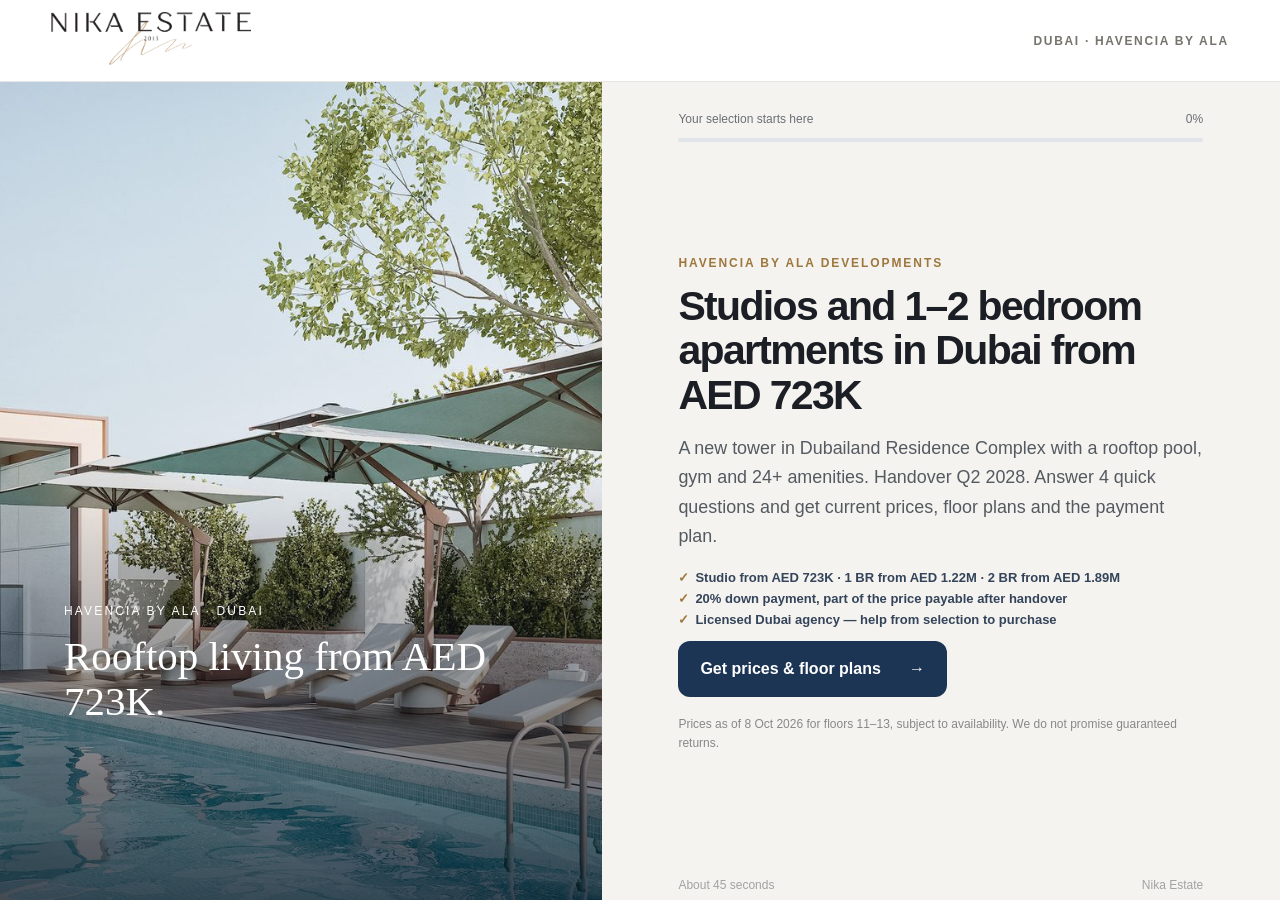
==== havencia-quiz/index.html @ d171e8f0 "havencia-quiz: Havencia by ALA quiz" ====
<!doctype html>
<html lang="en">
<head>
  <meta charset="utf-8">
  <meta name="viewport" content="width=device-width,initial-scale=1">
  <title>Havencia by ALA, Dubai — prices &amp; floor plans | Nika Estate</title>
  <meta name="description" content="Havencia by ALA Developments, Dubailand Residence Complex: studios from AED 723K, 1 BR from AED 1.22M, handover Q2 2028, post-handover payment plan. Answer 4 quick questions and get prices and floor plans.">
  <link rel="icon" href="../assets/logo-nika-estate.png">
  <link rel="preload" as="image" href="../assets/images/havencia-pool.jpg" fetchpriority="high">
  <link rel="stylesheet" href="../saudi-quiz/style.css?v=20261008-havencia">
  <link rel="stylesheet" href="../assets/styles/country-quiz.css?v=20261008-havencia">
  <link rel="stylesheet" href="../assets/styles/legal-consent.css?v=20261008-havencia">
  <link rel="stylesheet" href="../assets/styles/quiz-offers.css?v=20261008-havencia">
  <link rel="preconnect" href="https://connect.facebook.net" crossorigin>
  <script>!function(f,b,e,v,n,t,s){if(f.fbq)return;n=f.fbq=function(){n.callMethod?n.callMethod.apply(n,arguments):n.queue.push(arguments)};if(!f._fbq)f._fbq=n;n.push=n;n.loaded=!0;n.version='2.0';n.queue=[];t=b.createElement(e);t.async=!0;t.src=v;s=b.getElementsByTagName(e)[0];s.parentNode.insertBefore(t,s)}(window,document,'script','https://connect.facebook.net/en_US/fbevents.js');fbq('set','autoConfig',false,'1419064806862003');fbq('init','1419064806862003');fbq('track','PageView');</script>
  <noscript><img height="1" width="1" style="display:none" src="https://www.facebook.com/tr?id=1419064806862003&amp;ev=PageView&amp;noscript=1" alt=""></noscript>
</head>
<body>
  <a class="skip" href="#main">Skip to content</a>
  <header class="header"><a href="https://nikaestate.ae/" aria-label="Nika Estate"><img src="../assets/logo-nika-estate.png" alt="Nika Estate" width="500" height="133"></a><span>DUBAI · HAVENCIA BY ALA</span></header>
  <main id="main" class="layout">
    <aside class="visual" aria-label="Havencia by ALA"><img src="../assets/images/havencia-pool.jpg" alt="Rooftop pool at Havencia by ALA Developments, Dubai" width="1173" height="989" fetchpriority="high"><div class="visual-caption"><span>HAVENCIA BY ALA · DUBAI</span><strong>Rooftop living from AED 723K.</strong></div></aside>
    <section class="panel" aria-live="polite">
      <div class="progress"><span id="progress-label">Your selection starts here</span><span id="progress-number">0%</span><div class="progress-track"><i id="progress-bar"></i></div></div>
      <div class="step" data-step="intro"><p class="eyebrow">HAVENCIA BY ALA DEVELOPMENTS</p><h1>Studios and 1–2 bedroom apartments in Dubai from AED 723K</h1><p class="lead">A new tower in Dubailand Residence Complex with a rooftop pool, gym and 24+ amenities. Handover Q2 2028. Answer 4 quick questions and get current prices, floor plans and the payment plan.</p><ul class="offer-points"><li>Studio from AED 723K · 1 BR from AED 1.22M · 2 BR from AED 1.89M</li><li>20% down payment, part of the price payable after handover</li><li>Licensed Dubai agency — help from selection to purchase</li></ul><button class="primary" type="button" data-start>Get prices &amp; floor plans <span aria-hidden="true">→</span></button><p class="fine">Prices as of 8 Oct 2026 for floors 11–13, subject to availability. We do not promise guaranteed returns.</p></div>
      <form id="havencia-quiz-form" data-low-budget-value="Under AED 700K" class="quiz-form" data-property-quiz data-quiz-form data-bot-protection="true" data-language="en" data-include-quiz-answers="true" data-form-name="Havencia quiz" data-offer-name="Havencia prices and floor plans" aria-label="Havencia quiz">
        <div class="bot-trap" aria-hidden="true"><label>Website<input type="text" name="website" tabindex="-1" autocomplete="off"></label></div>
        <fieldset class="step" data-step="purpose" hidden><legend>What is your main goal?</legend><p class="hint">Choose one option.</p><div class="choices"><label><input type="radio" name="purchase_goal" value="Home for my family" required><span>A home for my family</span></label><label><input type="radio" name="purchase_goal" value="Rental income"><span>Rental income</span></label><label><input type="radio" name="purchase_goal" value="Capital growth"><span>Capital growth</span></label><label><input type="radio" name="purchase_goal" value="Golden Visa / residency"><span>Golden Visa / residency</span></label></div><div class="actions"><button class="back" type="button" data-back="intro">Back</button><button class="primary" type="button" data-next="purchase" disabled>Next <span aria-hidden="true">→</span></button></div></fieldset>
        <fieldset class="step" data-step="purchase" hidden><legend>Which apartment are you interested in?</legend><p class="hint">You can change it later with your advisor.</p><div class="choices"><label><input type="radio" name="unit_type" value="Studio" required><span>Studio</span></label><label><input type="radio" name="unit_type" value="1 bedroom"><span>1 bedroom</span></label><label><input type="radio" name="unit_type" value="2 bedrooms"><span>2 bedrooms</span></label><label><input type="radio" name="unit_type" value="Not sure yet"><span>Not sure yet</span></label></div><div class="actions"><button class="back" type="button" data-back="purpose">Back</button><button class="primary" type="button" data-next="budget" disabled>Next <span aria-hidden="true">→</span></button></div></fieldset>
        <fieldset class="step" data-step="budget" hidden><legend>What is your budget?</legend><p class="hint">This helps us show only options that fit.</p><div class="choices"><label><input type="radio" name="investment_budget" value="Under AED 700K" required><span>Under AED 700K</span></label><label><input type="radio" name="investment_budget" value="AED 700K–1M"><span>AED 700K – 1M</span></label><label><input type="radio" name="investment_budget" value="AED 1–1.5M"><span>AED 1M – 1.5M</span></label><label><input type="radio" name="investment_budget" value="AED 1.5M+"><span>AED 1.5M+</span></label></div><div class="actions"><button class="back" type="button" data-back="purchase">Back</button><button class="primary" type="button" data-next="timing" disabled>Next <span aria-hidden="true">→</span></button></div></fieldset>
        <fieldset class="step" data-step="timing" hidden><legend>When are you planning to buy?</legend><p class="hint">An approximate answer is fine.</p><div class="choices"><label><input type="radio" name="purchase_timing" value="Within 3 months" required><span>Within 3 months</span></label><label><input type="radio" name="purchase_timing" value="In 3–6 months"><span>In 3–6 months</span></label><label><input type="radio" name="purchase_timing" value="Later / just exploring"><span>Later / just exploring</span></label></div><div class="actions"><button class="back" type="button" data-back="budget">Back</button><button class="primary" type="button" data-next="human" disabled>Last step <span aria-hidden="true">→</span></button></div></fieldset>
        <fieldset class="step human-step" data-step="human" hidden><legend>One quick check</legend><p class="hint">Solve this sum to help us stop automated requests.</p><label class="human-answer">Answer: <strong data-human-question>…</strong><input type="text" name="human_check" inputmode="numeric" pattern="[0-9]{1,2}" maxlength="2" autocomplete="off" required aria-label="Answer to the sum"></label><div class="actions"><button class="back" type="button" data-back="timing">Back</button><button class="primary" type="button" data-next="contact">Continue <span aria-hidden="true">→</span></button></div></fieldset>
        <div class="step contact" data-step="contact" hidden><p class="eyebrow">LAST STEP</p><h2>Where should we send prices &amp; floor plans?</h2><p class="lead">Leave your phone number and choose WhatsApp or Telegram.</p><label class="field">Your name<input type="text" name="name" autocomplete="name" maxlength="80" required placeholder="Your name"></label><label class="field">Phone number <span>(required)</span><input type="tel" name="phone" autocomplete="tel" inputmode="tel" minlength="7" maxlength="30" required placeholder="+44 7700 000000"></label><label class="field">Email <span>(optional)</span><input type="email" name="email" autocomplete="email" inputmode="email" maxlength="120" placeholder="name@example.com"></label><fieldset class="channel"><legend>Send via</legend><div class="choices"><label><input type="radio" name="messenger" value="WhatsApp" required><span>WhatsApp</span></label><label><input type="radio" name="messenger" value="Telegram"><span>Telegram</span></label></div></fieldset><label class="field telegram-handle" data-telegram-handle hidden>Telegram username <span>(optional)</span><input type="text" name="telegram" autocomplete="off" placeholder="@username"></label><label class="consent legal-consent"><input type="checkbox" name="privacy_consent" value="yes" required><span>I agree to the use of my details for this request. <a href="https://nika-estate.github.io/nika-estate/en/privacy/" target="_blank" rel="noopener noreferrer">Privacy Notice</a> and <a href="https://nika-estate.github.io/nika-estate/en/consent/" target="_blank" rel="noopener noreferrer">Data Processing Consent</a>.</span></label><div class="actions"><button class="back" type="button" data-back="human">Back</button><button class="primary" type="submit">Get prices &amp; floor plans <span aria-hidden="true">→</span></button></div><p class="status" data-form-status role="status" aria-live="polite"></p><p class="fine">We will only use your number to respond to this request.</p></div>
      </form>
      <div class="step success" data-step="success" hidden><span class="success-icon" aria-hidden="true">✓</span><p class="eyebrow">REQUEST RECEIVED</p><h2>Thank you!</h2><p class="lead">A Nika Estate advisor will send you current Havencia prices, floor plans and the payment plan via your chosen messenger within working hours.</p></div>
      <div class="bottom"><span id="step-count">About 45 seconds</span><span>Nika Estate</span></div>
    </section>
  </main>
  <script src="../assets/scripts/property-quiz.js?v=20261007-timing"></script>
  <script src="../assets/scripts/analytics.js?v=20261008-match"></script>
  <script src="../assets/scripts/lead-capture.js?v=20261008-match" data-endpoint="https://wh.nikasecure.ru/proxy" data-formname="havencia_quiz" data-landing-name="Havencia quiz" data-offer-name="Havencia prices and floor plans"></script>
</body>
</html>
---- saudi-quiz/style.css ----
@font-face{font-family:Inter;src:url('../assets/fonts/inter-regular.ttf')}@font-face{font-family:Inter;src:url('../assets/fonts/inter-semibold.ttf');font-weight:600}*{box-sizing:border-box}html{scroll-behavior:smooth}body{margin:0;background:#f5f3ef;color:#1b1e24;font-family:Inter,Arial,sans-serif;font-size:16px}.skip{position:absolute;left:-999px}.skip:focus{left:12px;top:12px;z-index:9;background:white;padding:10px}.header{height:82px;display:flex;justify-content:space-between;align-items:center;padding:12px clamp(20px,4vw,64px);background:#fff;border-bottom:1px solid #e8e6e2}.header img{width:200px;height:54px;object-fit:contain;object-position:left}.header span{font-size:12px;letter-spacing:.14em;color:#77736d;font-weight:600}.layout{display:grid;grid-template-columns:minmax(0,47%) minmax(0,53%);min-height:calc(100svh - 82px)}.visual{position:relative;margin:0;min-height:600px;overflow:hidden;background:#d5c5ac}.visual img{position:absolute;inset:0;width:100%;height:100%;object-fit:cover;display:block}.visual:after{content:"";position:absolute;inset:48% 0 0;background:linear-gradient(transparent,rgba(8,18,33,.72))}.visual-caption{position:absolute;z-index:1;left:clamp(24px,5vw,76px);right:32px;top:clamp(360px,58svh,600px);bottom:auto;color:#fff;display:grid;gap:16px;max-width:470px}.visual-caption span{letter-spacing:.18em;font-size:12px}.visual-caption strong{font-family:Georgia,serif;font-size:clamp(28px,3.2vw,48px);font-weight:400;line-height:1.1}.panel{position:relative;padding:clamp(28px,5vw,68px) clamp(24px,6vw,92px) 34px;display:flex;flex-direction:column;justify-content:center;max-width:960px;width:100%;margin:0 auto}.progress{position:absolute;left:clamp(24px,6vw,92px);right:clamp(24px,6vw,92px);top:30px;display:grid;grid-template-columns:1fr auto;gap:12px;font-size:12px;color:#6a6f77}.progress-track{grid-column:1/-1;height:4px;background:#e1e4e9;border-radius:5px;overflow:hidden}.progress-track i{display:block;height:100%;width:0;background:#b28b51;transition:width .3s}.step{width:100%;max-width:650px;margin:auto}.step[hidden],.field[hidden]{display:none!important}.eyebrow{letter-spacing:.16em;font-size:12px;font-weight:600;color:#9d773d;margin:0 0 14px}h1,h2,legend{font-weight:600;letter-spacing:-.04em;line-height:1.13;margin:0}h1{font-size:clamp(36px,4.1vw,62px)}h2{font-size:clamp(32px,3.4vw,49px)}.lead{font-size:clamp(16px,1.4vw,19px);line-height:1.65;color:#545a61;max-width:600px;margin:16px 0 18px}.guide-card{display:flex;gap:18px;align-items:center;background:white;border:1px solid #e9e3d8;border-radius:18px;padding:18px 20px;margin:18px 0}.guide-icon{display:grid;place-items:center;width:50px;height:56px;flex:none;background:linear-gradient(145deg,#cba466,#8a6536);color:white;border-radius:8px;font-size:28px}.guide-card strong,.guide-card small{display:block}.guide-card small{color:#777;margin-top:5px;line-height:1.4}.primary{border:0;border-radius:12px;background:#1d3555;color:white;padding:17px 22px;min-height:56px;display:inline-flex;align-items:center;justify-content:center;gap:28px;font:600 16px Inter,Arial,sans-serif;text-decoration:none;cursor:pointer;transition:background .2s,transform .2s}.primary:hover{background:#2c507f;transform:translateY(-1px)}.primary:disabled{background:#abb7c7;cursor:not-allowed;transform:none}.fine{font-size:12px;line-height:1.55;color:#888;margin:18px 0 0}.quiz-form{width:100%}.quiz-form fieldset{padding:0;border:0}legend{font-size:clamp(30px,3.1vw,46px);max-width:650px;padding:0}.hint{color:#777;margin:17px 0 26px}.choices{display:grid;grid-template-columns:1fr 1fr;gap:14px}.choices label{position:relative;display:flex;align-items:center;gap:12px;min-height:84px;padding:16px 17px;border:1px solid #dddfe3;background:white;border-radius:12px;cursor:pointer;line-height:1.35}.choices label:has(input:checked){border-color:#aa8146;background:#f9f5ed;box-shadow:0 0 0 2px #e8d6b8}.choices input{accent-color:#a37a42;flex:none;width:20px;height:20px;margin:0}.actions{display:flex;justify-content:space-between;gap:14px;margin-top:36px}.back{border:1px solid #d7d9dd;border-radius:12px;background:transparent;color:#515863;padding:14px 22px;cursor:pointer;font:600 15px Inter,Arial,sans-serif}.field{display:block;font-size:14px;font-weight:600;margin:18px 0}.field span{font-weight:400;color:#777}.field input{width:100%;display:block;margin-top:9px;height:56px;padding:0 16px;border:1px solid #d7d9dd;border-radius:11px;background:white;font:16px Inter,Arial,sans-serif}.field input:focus{outline:2px solid #ad8752;outline-offset:1px}.contact .lead{margin-bottom:18px}.channel legend{font-size:14px;letter-spacing:0;font-weight:600;margin:22px 0 12px}.channel .choices label{min-height:58px}.consent{display:flex;align-items:flex-start;gap:10px;font-size:13px;color:#666;line-height:1.5;margin:22px 0}.consent input{width:18px;height:18px;accent-color:#a37a42;flex:none}.status{min-height:20px;font-size:14px;color:#784e21}.success-icon{display:grid;place-items:center;background:#e7f1e9;color:#256b3b;width:62px;height:62px;border-radius:50%;font-size:32px;margin-bottom:22px}.bottom{position:absolute;bottom:8px;left:clamp(24px,6vw,92px);right:clamp(24px,6vw,92px);display:flex;justify-content:space-between;color:#a1a2a4;font-size:12px}@media(max-width:800px){.header{height:60px}.header img{width:150px;height:42px}.header span{font-size:9px;text-align:right;max-width:120px}.layout{display:flex;flex-direction:column}.visual{height:136px;min-height:136px}.visual img{object-position:center 32%}.visual-caption{top:auto;bottom:11px;left:22px;gap:3px}.visual-caption span{font-size:9px}.visual-caption strong{font-size:20px}.panel{min-height:calc(100svh - 196px);padding:64px 22px 38px;display:block}.progress{left:22px;right:22px;top:17px}.step{margin:0 auto}.choices{grid-template-columns:1fr}.choices label{min-height:62px}.actions{margin-top:24px}h1{font-size:36px}.lead{font-size:16px;line-height:1.5;margin:15px 0 20px}.guide-card{margin:16px 0}.bottom{left:22px;right:22px;bottom:12px}.primary{width:100%;gap:12px}.contact .actions .primary{width:auto;flex:1}.contact .actions .back{padding:12px 15px}}@media(max-width:360px){h1{font-size:32px}.header span{display:none}.panel{padding-left:17px;padding-right:17px}.progress,.bottom{left:17px;right:17px}.visual{height:120px;min-height:120px}.panel{min-height:calc(100svh - 180px)}}
@media(max-width:800px) and (max-height:740px){.header{height:52px}.header img{width:130px;height:36px}.visual{height:96px;min-height:96px}.visual-caption{bottom:8px}.visual-caption strong{font-size:17px}.panel{min-height:calc(100svh - 148px);padding:54px 18px 22px}.progress{left:18px;right:18px;top:10px}.eyebrow{margin-bottom:10px}h1{font-size:30px}.lead{font-size:14px;line-height:1.4;margin:10px 0 14px}.step[data-step="intro"] .guide-card{margin:10px 0;padding:10px 12px;border-radius:12px}.step[data-step="intro"] .guide-icon{width:36px;height:40px;font-size:21px}.primary{min-height:50px;font-size:14px;padding:12px 18px}.fine{font-size:11px;margin-top:10px}.bottom{left:18px;right:18px;bottom:9px;font-size:10px}}

@media(max-width:800px){body[data-quiz-step="contact"] .visual{display:none}body[data-quiz-step="contact"] .panel{min-height:calc(100svh - 60px);padding:54px 18px 18px}body[data-quiz-step="contact"] .progress{left:18px;right:18px;top:12px}body[data-quiz-step="contact"] .contact .eyebrow,body[data-quiz-step="contact"] .bottom{display:none}body[data-quiz-step="contact"] .contact h2{font-size:28px;line-height:1.1}body[data-quiz-step="contact"] .contact .lead{font-size:14px;line-height:1.35;margin:8px 0 12px}body[data-quiz-step="contact"] .contact .field{font-size:13px;margin:8px 0}body[data-quiz-step="contact"] .contact .field input{height:48px;margin-top:5px;padding:0 13px}body[data-quiz-step="contact"] .channel legend{font-size:13px;margin:11px 0 6px}body[data-quiz-step="contact"] .channel .choices{grid-template-columns:1fr 1fr;gap:8px}body[data-quiz-step="contact"] .channel .choices label{min-height:48px;padding:8px;gap:7px;font-size:13px}body[data-quiz-step="contact"] .channel .choices input{width:17px;height:17px}body[data-quiz-step="contact"] .consent{font-size:12px;line-height:1.3;margin:12px 0}body[data-quiz-step="contact"] .contact .actions{margin-top:11px;gap:8px}body[data-quiz-step="contact"] .contact .actions .back{min-height:48px;padding:10px 14px}body[data-quiz-step="contact"] .contact .actions .primary{min-height:48px;padding:10px 12px;font-size:14px}body[data-quiz-step="contact"] .contact .status:empty{display:none}body[data-quiz-step="contact"] .contact .fine{font-size:11px;margin:9px 0 0}body[data-quiz-step="contact"] .telegram-handle{margin:6px 0!important}}
@media(max-width:800px) and (max-height:740px){body[data-quiz-step="contact"] .panel{min-height:calc(100svh - 52px);padding:45px 16px 12px}body[data-quiz-step="contact"] .progress{left:16px;right:16px;top:8px}body[data-quiz-step="contact"] .contact h2{font-size:25px}body[data-quiz-step="contact"] .contact .lead{font-size:13px;margin:5px 0 8px}body[data-quiz-step="contact"] .contact .field{margin:5px 0}body[data-quiz-step="contact"] .contact .field input{height:44px;margin-top:3px}body[data-quiz-step="contact"] .channel legend{margin:7px 0 4px}body[data-quiz-step="contact"] .channel .choices label{min-height:44px}body[data-quiz-step="contact"] .consent{margin:8px 0}body[data-quiz-step="contact"] .contact .actions{margin-top:8px}body[data-quiz-step="contact"] .contact .actions .back,body[data-quiz-step="contact"] .contact .actions .primary{min-height:44px}body[data-quiz-step="contact"] .contact .fine{margin-top:6px}}
@media(min-width:801px){body[data-quiz-step="contact"] .panel{padding-top:75px;padding-bottom:24px}body[data-quiz-step="contact"] .bottom,body[data-quiz-step="contact"] .contact .eyebrow{display:none}body[data-quiz-step="contact"] .contact{display:grid;grid-template-columns:minmax(0,1fr) minmax(0,1fr);column-gap:14px;row-gap:8px;align-items:start}body[data-quiz-step="contact"] .contact h2,body[data-quiz-step="contact"] .contact .lead,body[data-quiz-step="contact"] .contact .consent,body[data-quiz-step="contact"] .contact .actions,body[data-quiz-step="contact"] .contact .status,body[data-quiz-step="contact"] .contact .fine{grid-column:1/-1}body[data-quiz-step="contact"] .contact h2{font-size:34px}body[data-quiz-step="contact"] .contact .lead{font-size:15px;line-height:1.4;margin:0 0 4px}body[data-quiz-step="contact"] .contact .field{margin:0;font-size:13px;min-width:0}body[data-quiz-step="contact"] .contact .field input{height:46px;margin-top:5px;padding:0 12px}body[data-quiz-step="contact"] .channel{min-width:0}body[data-quiz-step="contact"] .channel legend{font-size:13px;margin:4px 0 7px}body[data-quiz-step="contact"] .channel .choices{gap:7px}body[data-quiz-step="contact"] .channel .choices label{min-height:46px;padding:7px;gap:6px;font-size:13px}body[data-quiz-step="contact"] .channel .choices input{width:16px;height:16px}body[data-quiz-step="contact"] .telegram-handle{align-self:end}body[data-quiz-step="contact"] .consent{font-size:12px;line-height:1.3;margin:6px 0 0}body[data-quiz-step="contact"] .contact .actions{margin-top:0}body[data-quiz-step="contact"] .contact .actions .primary,body[data-quiz-step="contact"] .contact .actions .back{min-height:46px;padding:10px 16px}body[data-quiz-step="contact"] .contact .status:empty{display:none}body[data-quiz-step="contact"] .contact .fine{font-size:11px;margin:0}}
@media(max-width:340px) and (max-height:600px){body[data-quiz-step="contact"] .contact .fine{display:none}}
---- assets/styles/country-quiz.css ----
/* Keep the three country quiz introductions usable on short, narrow phones. */
@media (max-width: 340px) and (max-height: 600px) {
  .header { height: 48px; }
  .header img { width: 125px; height: 32px; }
  .visual { height: 64px; min-height: 64px; }
  .visual-caption { left: 16px; bottom: 5px; gap: 1px; }
  .visual-caption span { font-size: 8px; }
  .visual-caption strong { font-size: 15px; }
  .panel { min-height: calc(100svh - 112px); padding: 42px 16px 10px; }
  .progress { top: 8px; left: 16px; right: 16px; }
  h1 { font-size: 27px; line-height: 1.1; }
  .lead { font-size: 13px; line-height: 1.35; margin: 7px 0 9px; }
  .step[data-step="intro"] .guide-card { margin: 8px 0; padding: 8px 10px; gap: 10px; }
  .step[data-step="intro"] .guide-icon { width: 32px; height: 36px; font-size: 19px; }
  .step[data-step="intro"] .guide-card strong { font-size: 13px; }
  .step[data-step="intro"] .guide-card small { font-size: 11px; margin-top: 2px; }
  .step[data-step="intro"] .primary { min-height: 44px; padding: 9px 12px; font-size: 13px; }
  .step[data-step="intro"] .fine, .bottom { display: none; }
}
---- assets/styles/legal-consent.css ----
/* Consent text shared by lead forms across Nika Estate landing pages. */
label.legal-consent{display:flex;align-items:flex-start;gap:8px;margin:12px 0;font-size:12px;line-height:1.35;font-weight:400;color:inherit;cursor:pointer}
label.legal-consent input[type="checkbox"]{flex:none;width:16px;height:16px;margin:1px 0 0;accent-color:#ae8850}
label.legal-consent span{font-weight:400}
label.legal-consent a{color:inherit;text-decoration:underline;text-underline-offset:2px}
label.legal-consent a:hover{color:#986f32}
label.legal-consent a:focus-visible{outline:2px solid #986f32;outline-offset:2px}
---- assets/styles/quiz-offers.css ----
/* Compact offer typography for the four English guide quizzes. */
.step[data-step="intro"] h1 { font-size: clamp(32px, 3.2vw, 50px); line-height: 1.09; }
.offer-points { display: flex; flex-wrap: wrap; gap: 6px 14px; padding: 0; margin: 0 0 14px; list-style: none; color: #34445b; font-size: 13px; font-weight: 600; }
.offer-points li::before { content: "✓"; margin-right: 6px; color: #9d773d; }
.step[data-step="intro"] .guide-card { margin-top: 12px; }
@media (max-width: 800px) {
  .step[data-step="intro"] h1 { font-size: 29px; }
  .step[data-step="intro"] .lead { font-size: 14px; line-height: 1.36; margin: 9px 0 10px; }
  .offer-points { font-size: 12px; line-height: 1.2; gap: 4px 9px; margin-bottom: 8px; }
  .step[data-step="intro"] .guide-card { margin: 8px 0; padding: 10px 12px; }
}
@media (max-width: 800px) and (max-height: 740px) {
  .visual { height: 72px; min-height: 72px; }
  .panel { min-height: calc(100svh - 124px); padding-top: 49px; padding-bottom: 12px; }
  .step[data-step="intro"] h1 { font-size: 27px; }
  .step[data-step="intro"] .lead { font-size: 13px; line-height: 1.28; margin: 7px 0; }
  .step[data-step="intro"] .eyebrow { font-size: 10px; margin-bottom: 7px; }
  .offer-points { font-size: 11px; line-height: 1.15; margin-bottom: 5px; }
  .step[data-step="intro"] .guide-card { margin: 6px 0; padding: 7px 9px; }
  .step[data-step="intro"] .fine, .bottom { display: none; }
}
@media (max-width: 340px) and (max-height: 600px) {
  .visual { height: 54px; min-height: 54px; }
  .panel { min-height: calc(100svh - 102px); padding-top: 39px; }
  .step[data-step="intro"] h1 { font-size: 25px; }
  .step[data-step="intro"] .lead { font-size: 12px; }
  .offer-points { font-size: 10px; }
  .step[data-step="intro"] .guide-card strong { font-size: 12px; }
  .step[data-step="intro"] .guide-card small { font-size: 10px; }
  body[data-quiz-step="budget"] .visual { display: none; }
  body[data-quiz-step="budget"] .panel { min-height: calc(100svh - 48px); }
  body[data-quiz-step="budget"] legend { font-size: 26px; }
  body[data-quiz-step="budget"] .hint { font-size: 12px; line-height: 1.3; margin: 9px 0 12px; }
  body[data-quiz-step="budget"] .choices label { min-height: 48px; padding: 9px 12px; }
  body[data-quiz-step="budget"] .actions { margin-top: 14px; }
}
@media (min-width: 801px) {
  .panel { padding-top: 46px; padding-bottom: 20px; }
}
@media (max-width: 340px) and (max-height: 600px) {
  .panel { padding-bottom: 8px; }
}
@media (max-width: 340px) and (max-height: 600px) {
  .panel { min-height: calc(100svh - 106px); }
}
@media (min-width: 801px) and (max-height: 760px) {
  .panel { padding-top: 42px; padding-bottom: 12px; }
  .step[data-step="intro"] h1 { font-size: 36px; }
  .step[data-step="intro"] .lead { font-size: 15px; line-height: 1.35; margin: 10px 0; }
  .step[data-step="intro"] .eyebrow { margin-bottom: 8px; }
  .step[data-step="intro"] .guide-card { margin: 8px 0; padding: 10px 12px; }
  .step[data-step="intro"] .primary { min-height: 50px; padding: 12px 18px; }
  .step[data-step="intro"] .fine { margin-top: 8px; }
}
.header-tools { display: flex; align-items: center; gap: 16px; }
.lang-switch { color: #1d3555; font-size: 13px; font-weight: 600; text-decoration: none; border: 1px solid #d7d9dd; border-radius: 8px; padding: 8px 10px; white-space: nowrap; }
.lang-switch:hover, .lang-switch:focus-visible { background: #f4f0e9; }
.bot-trap { position: absolute; left: -10000px; width: 1px; height: 1px; overflow: hidden; }
.human-step .hint { max-width: 490px; }
.human-answer { display: flex; align-items: center; flex-wrap: wrap; gap: 12px; font-size: 17px; font-weight: 600; }
.human-answer strong { color: #1d3555; font-size: 22px; }
.human-answer input { width: 94px; height: 52px; padding: 0 14px; border: 1px solid #d7d9dd; border-radius: 11px; background: #fff; color: #1b1e24; font: 18px Inter, Arial, sans-serif; }
.human-answer input:focus { outline: 2px solid #ad8752; outline-offset: 1px; }
.greece-quiz .visual-caption { top: auto; bottom: 30px; gap: 8px; }
.greece-quiz .visual-caption strong { font-size: clamp(22px, 2.2vw, 32px); line-height: 1.12; }
@media (max-width: 800px) {
  .header-tools { gap: 8px; }
  .header-tools span { max-width: 95px; line-height: 1.2; }
  .lang-switch { font-size: 11px; padding: 6px 8px; }
  body[data-quiz-step="human"] .visual { display: none; }
  body[data-quiz-step="human"] .panel { min-height: calc(100svh - 60px); }
}

/* Keep the location visible in the mobile banner instead of cropping to sky. */
@media (max-width: 800px) {
  .visual img { object-position: center 55%; }
  .visual::after { inset: 50% 0 0; background: linear-gradient(transparent, rgba(8, 18, 33, .46)); }
  .greece-quiz .visual img { object-position: center 54%; filter: brightness(1.12); }
  .greece-quiz .visual-caption { right: 18px; gap: 3px; }
  .greece-quiz .visual-caption strong { font-family: Inter, Arial, sans-serif; font-size: 11px; font-weight: 600; line-height: 1.25; max-width: 390px; text-shadow: 0 1px 4px rgba(0, 0, 0, .7); }
}
@media (max-width: 800px) and (max-height: 740px) {
  .visual { height: 112px; min-height: 112px; }
  .panel { min-height: calc(100svh - 164px); }
}
@media (max-width: 340px) and (max-height: 600px) {
  .visual { height: 94px; min-height: 94px; }
  .panel { min-height: calc(100svh - 142px); }
  .greece-quiz .visual-caption strong { font-size: 10px; line-height: 1.2; }
  .greece-quiz .step[data-step="intro"] h1 { font-size: 23px; line-height: 1.04; }
  .greece-quiz .step[data-step="intro"] .lead { font-size: 11px; line-height: 1.22; margin: 5px 0; }
  .greece-quiz .step[data-step="intro"] .guide-card { margin: 5px 0; padding: 6px 8px; }
  .greece-quiz .step[data-step="intro"] .guide-card small { line-height: 1.15; }
}
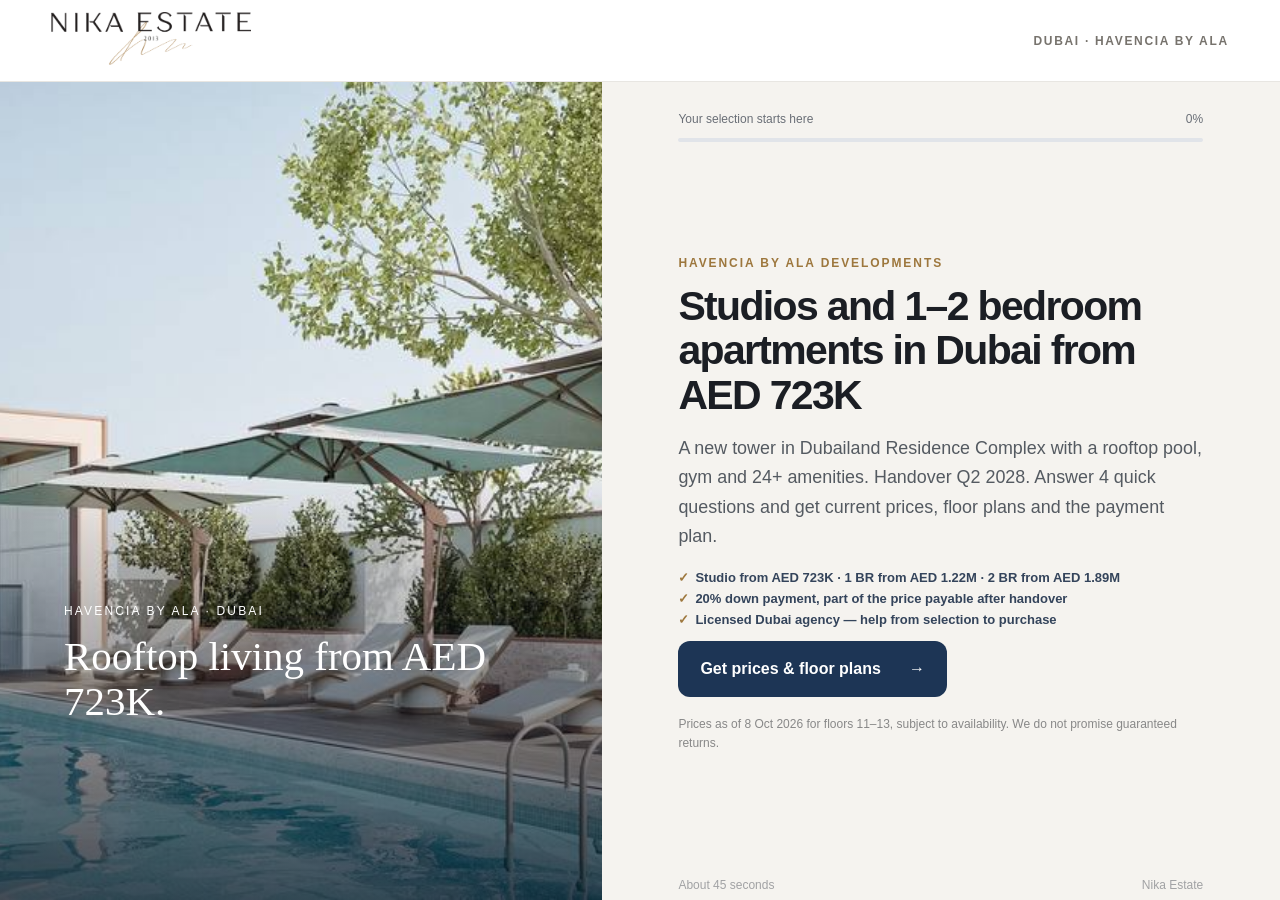
==== commit 161ad013: "havencia-quiz: light mobile hero image, drop missing Inter font" ====
--- a/havencia-quiz/index.html
+++ b/havencia-quiz/index.html
@@ -6,8 +6,8 @@
   <title>Havencia by ALA, Dubai — prices &amp; floor plans | Nika Estate</title>
   <meta name="description" content="Havencia by ALA Developments, Dubailand Residence Complex: studios from AED 723K, 1 BR from AED 1.22M, handover Q2 2028, post-handover payment plan. Answer 4 quick questions and get prices and floor plans.">
   <link rel="icon" href="../assets/logo-nika-estate.png">
-  <link rel="preload" as="image" href="../assets/images/havencia-pool.jpg" fetchpriority="high">
-  <link rel="stylesheet" href="../saudi-quiz/style.css?v=20261008-havencia">
+  <link rel="preload" as="image" href="../assets/images/havencia-pool.jpg" imagesrcset="../assets/images/havencia-pool-640.jpg 640w, ../assets/images/havencia-pool.jpg 1173w" imagesizes="(max-width: 800px) 100vw, 47vw" fetchpriority="high">
+  <link rel="stylesheet" href="../saudi-quiz/style.css?v=20261008-fast">
   <link rel="stylesheet" href="../assets/styles/country-quiz.css?v=20261008-havencia">
   <link rel="stylesheet" href="../assets/styles/legal-consent.css?v=20261008-havencia">
   <link rel="stylesheet" href="../assets/styles/quiz-offers.css?v=20261008-havencia">
@@ -19,7 +19,7 @@
   <a class="skip" href="#main">Skip to content</a>
   <header class="header"><a href="https://nikaestate.ae/" aria-label="Nika Estate"><img src="../assets/logo-nika-estate.png" alt="Nika Estate" width="500" height="133"></a><span>DUBAI · HAVENCIA BY ALA</span></header>
   <main id="main" class="layout">
-    <aside class="visual" aria-label="Havencia by ALA"><img src="../assets/images/havencia-pool.jpg" alt="Rooftop pool at Havencia by ALA Developments, Dubai" width="1173" height="989" fetchpriority="high"><div class="visual-caption"><span>HAVENCIA BY ALA · DUBAI</span><strong>Rooftop living from AED 723K.</strong></div></aside>
+    <aside class="visual" aria-label="Havencia by ALA"><img src="../assets/images/havencia-pool.jpg" srcset="../assets/images/havencia-pool-640.jpg 640w, ../assets/images/havencia-pool.jpg 1173w" sizes="(max-width: 800px) 100vw, 47vw" alt="Rooftop pool at Havencia by ALA Developments, Dubai" width="1173" height="989" fetchpriority="high"><div class="visual-caption"><span>HAVENCIA BY ALA · DUBAI</span><strong>Rooftop living from AED 723K.</strong></div></aside>
     <section class="panel" aria-live="polite">
       <div class="progress"><span id="progress-label">Your selection starts here</span><span id="progress-number">0%</span><div class="progress-track"><i id="progress-bar"></i></div></div>
       <div class="step" data-step="intro"><p class="eyebrow">HAVENCIA BY ALA DEVELOPMENTS</p><h1>Studios and 1–2 bedroom apartments in Dubai from AED 723K</h1><p class="lead">A new tower in Dubailand Residence Complex with a rooftop pool, gym and 24+ amenities. Handover Q2 2028. Answer 4 quick questions and get current prices, floor plans and the payment plan.</p><ul class="offer-points"><li>Studio from AED 723K · 1 BR from AED 1.22M · 2 BR from AED 1.89M</li><li>20% down payment, part of the price payable after handover</li><li>Licensed Dubai agency — help from selection to purchase</li></ul><button class="primary" type="button" data-start>Get prices &amp; floor plans <span aria-hidden="true">→</span></button><p class="fine">Prices as of 8 Oct 2026 for floors 11–13, subject to availability. We do not promise guaranteed returns.</p></div>
--- a/saudi-quiz/style.css
+++ b/saudi-quiz/style.css
@@ -1,4 +1,4 @@
-@font-face{font-family:Inter;src:url('../assets/fonts/inter-regular.ttf')}@font-face{font-family:Inter;src:url('../assets/fonts/inter-semibold.ttf');font-weight:600}*{box-sizing:border-box}html{scroll-behavior:smooth}body{margin:0;background:#f5f3ef;color:#1b1e24;font-family:Inter,Arial,sans-serif;font-size:16px}.skip{position:absolute;left:-999px}.skip:focus{left:12px;top:12px;z-index:9;background:white;padding:10px}.header{height:82px;display:flex;justify-content:space-between;align-items:center;padding:12px clamp(20px,4vw,64px);background:#fff;border-bottom:1px solid #e8e6e2}.header img{width:200px;height:54px;object-fit:contain;object-position:left}.header span{font-size:12px;letter-spacing:.14em;color:#77736d;font-weight:600}.layout{display:grid;grid-template-columns:minmax(0,47%) minmax(0,53%);min-height:calc(100svh - 82px)}.visual{position:relative;margin:0;min-height:600px;overflow:hidden;background:#d5c5ac}.visual img{position:absolute;inset:0;width:100%;height:100%;object-fit:cover;display:block}.visual:after{content:"";position:absolute;inset:48% 0 0;background:linear-gradient(transparent,rgba(8,18,33,.72))}.visual-caption{position:absolute;z-index:1;left:clamp(24px,5vw,76px);right:32px;top:clamp(360px,58svh,600px);bottom:auto;color:#fff;display:grid;gap:16px;max-width:470px}.visual-caption span{letter-spacing:.18em;font-size:12px}.visual-caption strong{font-family:Georgia,serif;font-size:clamp(28px,3.2vw,48px);font-weight:400;line-height:1.1}.panel{position:relative;padding:clamp(28px,5vw,68px) clamp(24px,6vw,92px) 34px;display:flex;flex-direction:column;justify-content:center;max-width:960px;width:100%;margin:0 auto}.progress{position:absolute;left:clamp(24px,6vw,92px);right:clamp(24px,6vw,92px);top:30px;display:grid;grid-template-columns:1fr auto;gap:12px;font-size:12px;color:#6a6f77}.progress-track{grid-column:1/-1;height:4px;background:#e1e4e9;border-radius:5px;overflow:hidden}.progress-track i{display:block;height:100%;width:0;background:#b28b51;transition:width .3s}.step{width:100%;max-width:650px;margin:auto}.step[hidden],.field[hidden]{display:none!important}.eyebrow{letter-spacing:.16em;font-size:12px;font-weight:600;color:#9d773d;margin:0 0 14px}h1,h2,legend{font-weight:600;letter-spacing:-.04em;line-height:1.13;margin:0}h1{font-size:clamp(36px,4.1vw,62px)}h2{font-size:clamp(32px,3.4vw,49px)}.lead{font-size:clamp(16px,1.4vw,19px);line-height:1.65;color:#545a61;max-width:600px;margin:16px 0 18px}.guide-card{display:flex;gap:18px;align-items:center;background:white;border:1px solid #e9e3d8;border-radius:18px;padding:18px 20px;margin:18px 0}.guide-icon{display:grid;place-items:center;width:50px;height:56px;flex:none;background:linear-gradient(145deg,#cba466,#8a6536);color:white;border-radius:8px;font-size:28px}.guide-card strong,.guide-card small{display:block}.guide-card small{color:#777;margin-top:5px;line-height:1.4}.primary{border:0;border-radius:12px;background:#1d3555;color:white;padding:17px 22px;min-height:56px;display:inline-flex;align-items:center;justify-content:center;gap:28px;font:600 16px Inter,Arial,sans-serif;text-decoration:none;cursor:pointer;transition:background .2s,transform .2s}.primary:hover{background:#2c507f;transform:translateY(-1px)}.primary:disabled{background:#abb7c7;cursor:not-allowed;transform:none}.fine{font-size:12px;line-height:1.55;color:#888;margin:18px 0 0}.quiz-form{width:100%}.quiz-form fieldset{padding:0;border:0}legend{font-size:clamp(30px,3.1vw,46px);max-width:650px;padding:0}.hint{color:#777;margin:17px 0 26px}.choices{display:grid;grid-template-columns:1fr 1fr;gap:14px}.choices label{position:relative;display:flex;align-items:center;gap:12px;min-height:84px;padding:16px 17px;border:1px solid #dddfe3;background:white;border-radius:12px;cursor:pointer;line-height:1.35}.choices label:has(input:checked){border-color:#aa8146;background:#f9f5ed;box-shadow:0 0 0 2px #e8d6b8}.choices input{accent-color:#a37a42;flex:none;width:20px;height:20px;margin:0}.actions{display:flex;justify-content:space-between;gap:14px;margin-top:36px}.back{border:1px solid #d7d9dd;border-radius:12px;background:transparent;color:#515863;padding:14px 22px;cursor:pointer;font:600 15px Inter,Arial,sans-serif}.field{display:block;font-size:14px;font-weight:600;margin:18px 0}.field span{font-weight:400;color:#777}.field input{width:100%;display:block;margin-top:9px;height:56px;padding:0 16px;border:1px solid #d7d9dd;border-radius:11px;background:white;font:16px Inter,Arial,sans-serif}.field input:focus{outline:2px solid #ad8752;outline-offset:1px}.contact .lead{margin-bottom:18px}.channel legend{font-size:14px;letter-spacing:0;font-weight:600;margin:22px 0 12px}.channel .choices label{min-height:58px}.consent{display:flex;align-items:flex-start;gap:10px;font-size:13px;color:#666;line-height:1.5;margin:22px 0}.consent input{width:18px;height:18px;accent-color:#a37a42;flex:none}.status{min-height:20px;font-size:14px;color:#784e21}.success-icon{display:grid;place-items:center;background:#e7f1e9;color:#256b3b;width:62px;height:62px;border-radius:50%;font-size:32px;margin-bottom:22px}.bottom{position:absolute;bottom:8px;left:clamp(24px,6vw,92px);right:clamp(24px,6vw,92px);display:flex;justify-content:space-between;color:#a1a2a4;font-size:12px}@media(max-width:800px){.header{height:60px}.header img{width:150px;height:42px}.header span{font-size:9px;text-align:right;max-width:120px}.layout{display:flex;flex-direction:column}.visual{height:136px;min-height:136px}.visual img{object-position:center 32%}.visual-caption{top:auto;bottom:11px;left:22px;gap:3px}.visual-caption span{font-size:9px}.visual-caption strong{font-size:20px}.panel{min-height:calc(100svh - 196px);padding:64px 22px 38px;display:block}.progress{left:22px;right:22px;top:17px}.step{margin:0 auto}.choices{grid-template-columns:1fr}.choices label{min-height:62px}.actions{margin-top:24px}h1{font-size:36px}.lead{font-size:16px;line-height:1.5;margin:15px 0 20px}.guide-card{margin:16px 0}.bottom{left:22px;right:22px;bottom:12px}.primary{width:100%;gap:12px}.contact .actions .primary{width:auto;flex:1}.contact .actions .back{padding:12px 15px}}@media(max-width:360px){h1{font-size:32px}.header span{display:none}.panel{padding-left:17px;padding-right:17px}.progress,.bottom{left:17px;right:17px}.visual{height:120px;min-height:120px}.panel{min-height:calc(100svh - 180px)}}
+*{box-sizing:border-box}html{scroll-behavior:smooth}body{margin:0;background:#f5f3ef;color:#1b1e24;font-family:Inter,Arial,sans-serif;font-size:16px}.skip{position:absolute;left:-999px}.skip:focus{left:12px;top:12px;z-index:9;background:white;padding:10px}.header{height:82px;display:flex;justify-content:space-between;align-items:center;padding:12px clamp(20px,4vw,64px);background:#fff;border-bottom:1px solid #e8e6e2}.header img{width:200px;height:54px;object-fit:contain;object-position:left}.header span{font-size:12px;letter-spacing:.14em;color:#77736d;font-weight:600}.layout{display:grid;grid-template-columns:minmax(0,47%) minmax(0,53%);min-height:calc(100svh - 82px)}.visual{position:relative;margin:0;min-height:600px;overflow:hidden;background:#d5c5ac}.visual img{position:absolute;inset:0;width:100%;height:100%;object-fit:cover;display:block}.visual:after{content:"";position:absolute;inset:48% 0 0;background:linear-gradient(transparent,rgba(8,18,33,.72))}.visual-caption{position:absolute;z-index:1;left:clamp(24px,5vw,76px);right:32px;top:clamp(360px,58svh,600px);bottom:auto;color:#fff;display:grid;gap:16px;max-width:470px}.visual-caption span{letter-spacing:.18em;font-size:12px}.visual-caption strong{font-family:Georgia,serif;font-size:clamp(28px,3.2vw,48px);font-weight:400;line-height:1.1}.panel{position:relative;padding:clamp(28px,5vw,68px) clamp(24px,6vw,92px) 34px;display:flex;flex-direction:column;justify-content:center;max-width:960px;width:100%;margin:0 auto}.progress{position:absolute;left:clamp(24px,6vw,92px);right:clamp(24px,6vw,92px);top:30px;display:grid;grid-template-columns:1fr auto;gap:12px;font-size:12px;color:#6a6f77}.progress-track{grid-column:1/-1;height:4px;background:#e1e4e9;border-radius:5px;overflow:hidden}.progress-track i{display:block;height:100%;width:0;background:#b28b51;transition:width .3s}.step{width:100%;max-width:650px;margin:auto}.step[hidden],.field[hidden]{display:none!important}.eyebrow{letter-spacing:.16em;font-size:12px;font-weight:600;color:#9d773d;margin:0 0 14px}h1,h2,legend{font-weight:600;letter-spacing:-.04em;line-height:1.13;margin:0}h1{font-size:clamp(36px,4.1vw,62px)}h2{font-size:clamp(32px,3.4vw,49px)}.lead{font-size:clamp(16px,1.4vw,19px);line-height:1.65;color:#545a61;max-width:600px;margin:16px 0 18px}.guide-card{display:flex;gap:18px;align-items:center;background:white;border:1px solid #e9e3d8;border-radius:18px;padding:18px 20px;margin:18px 0}.guide-icon{display:grid;place-items:center;width:50px;height:56px;flex:none;background:linear-gradient(145deg,#cba466,#8a6536);color:white;border-radius:8px;font-size:28px}.guide-card strong,.guide-card small{display:block}.guide-card small{color:#777;margin-top:5px;line-height:1.4}.primary{border:0;border-radius:12px;background:#1d3555;color:white;padding:17px 22px;min-height:56px;display:inline-flex;align-items:center;justify-content:center;gap:28px;font:600 16px Inter,Arial,sans-serif;text-decoration:none;cursor:pointer;transition:background .2s,transform .2s}.primary:hover{background:#2c507f;transform:translateY(-1px)}.primary:disabled{background:#abb7c7;cursor:not-allowed;transform:none}.fine{font-size:12px;line-height:1.55;color:#888;margin:18px 0 0}.quiz-form{width:100%}.quiz-form fieldset{padding:0;border:0}legend{font-size:clamp(30px,3.1vw,46px);max-width:650px;padding:0}.hint{color:#777;margin:17px 0 26px}.choices{display:grid;grid-template-columns:1fr 1fr;gap:14px}.choices label{position:relative;display:flex;align-items:center;gap:12px;min-height:84px;padding:16px 17px;border:1px solid #dddfe3;background:white;border-radius:12px;cursor:pointer;line-height:1.35}.choices label:has(input:checked){border-color:#aa8146;background:#f9f5ed;box-shadow:0 0 0 2px #e8d6b8}.choices input{accent-color:#a37a42;flex:none;width:20px;height:20px;margin:0}.actions{display:flex;justify-content:space-between;gap:14px;margin-top:36px}.back{border:1px solid #d7d9dd;border-radius:12px;background:transparent;color:#515863;padding:14px 22px;cursor:pointer;font:600 15px Inter,Arial,sans-serif}.field{display:block;font-size:14px;font-weight:600;margin:18px 0}.field span{font-weight:400;color:#777}.field input{width:100%;display:block;margin-top:9px;height:56px;padding:0 16px;border:1px solid #d7d9dd;border-radius:11px;background:white;font:16px Inter,Arial,sans-serif}.field input:focus{outline:2px solid #ad8752;outline-offset:1px}.contact .lead{margin-bottom:18px}.channel legend{font-size:14px;letter-spacing:0;font-weight:600;margin:22px 0 12px}.channel .choices label{min-height:58px}.consent{display:flex;align-items:flex-start;gap:10px;font-size:13px;color:#666;line-height:1.5;margin:22px 0}.consent input{width:18px;height:18px;accent-color:#a37a42;flex:none}.status{min-height:20px;font-size:14px;color:#784e21}.success-icon{display:grid;place-items:center;background:#e7f1e9;color:#256b3b;width:62px;height:62px;border-radius:50%;font-size:32px;margin-bottom:22px}.bottom{position:absolute;bottom:8px;left:clamp(24px,6vw,92px);right:clamp(24px,6vw,92px);display:flex;justify-content:space-between;color:#a1a2a4;font-size:12px}@media(max-width:800px){.header{height:60px}.header img{width:150px;height:42px}.header span{font-size:9px;text-align:right;max-width:120px}.layout{display:flex;flex-direction:column}.visual{height:136px;min-height:136px}.visual img{object-position:center 32%}.visual-caption{top:auto;bottom:11px;left:22px;gap:3px}.visual-caption span{font-size:9px}.visual-caption strong{font-size:20px}.panel{min-height:calc(100svh - 196px);padding:64px 22px 38px;display:block}.progress{left:22px;right:22px;top:17px}.step{margin:0 auto}.choices{grid-template-columns:1fr}.choices label{min-height:62px}.actions{margin-top:24px}h1{font-size:36px}.lead{font-size:16px;line-height:1.5;margin:15px 0 20px}.guide-card{margin:16px 0}.bottom{left:22px;right:22px;bottom:12px}.primary{width:100%;gap:12px}.contact .actions .primary{width:auto;flex:1}.contact .actions .back{padding:12px 15px}}@media(max-width:360px){h1{font-size:32px}.header span{display:none}.panel{padding-left:17px;padding-right:17px}.progress,.bottom{left:17px;right:17px}.visual{height:120px;min-height:120px}.panel{min-height:calc(100svh - 180px)}}
 @media(max-width:800px) and (max-height:740px){.header{height:52px}.header img{width:130px;height:36px}.visual{height:96px;min-height:96px}.visual-caption{bottom:8px}.visual-caption strong{font-size:17px}.panel{min-height:calc(100svh - 148px);padding:54px 18px 22px}.progress{left:18px;right:18px;top:10px}.eyebrow{margin-bottom:10px}h1{font-size:30px}.lead{font-size:14px;line-height:1.4;margin:10px 0 14px}.step[data-step="intro"] .guide-card{margin:10px 0;padding:10px 12px;border-radius:12px}.step[data-step="intro"] .guide-icon{width:36px;height:40px;font-size:21px}.primary{min-height:50px;font-size:14px;padding:12px 18px}.fine{font-size:11px;margin-top:10px}.bottom{left:18px;right:18px;bottom:9px;font-size:10px}}
 
 @media(max-width:800px){body[data-quiz-step="contact"] .visual{display:none}body[data-quiz-step="contact"] .panel{min-height:calc(100svh - 60px);padding:54px 18px 18px}body[data-quiz-step="contact"] .progress{left:18px;right:18px;top:12px}body[data-quiz-step="contact"] .contact .eyebrow,body[data-quiz-step="contact"] .bottom{display:none}body[data-quiz-step="contact"] .contact h2{font-size:28px;line-height:1.1}body[data-quiz-step="contact"] .contact .lead{font-size:14px;line-height:1.35;margin:8px 0 12px}body[data-quiz-step="contact"] .contact .field{font-size:13px;margin:8px 0}body[data-quiz-step="contact"] .contact .field input{height:48px;margin-top:5px;padding:0 13px}body[data-quiz-step="contact"] .channel legend{font-size:13px;margin:11px 0 6px}body[data-quiz-step="contact"] .channel .choices{grid-template-columns:1fr 1fr;gap:8px}body[data-quiz-step="contact"] .channel .choices label{min-height:48px;padding:8px;gap:7px;font-size:13px}body[data-quiz-step="contact"] .channel .choices input{width:17px;height:17px}body[data-quiz-step="contact"] .consent{font-size:12px;line-height:1.3;margin:12px 0}body[data-quiz-step="contact"] .contact .actions{margin-top:11px;gap:8px}body[data-quiz-step="contact"] .contact .actions .back{min-height:48px;padding:10px 14px}body[data-quiz-step="contact"] .contact .actions .primary{min-height:48px;padding:10px 12px;font-size:14px}body[data-quiz-step="contact"] .contact .status:empty{display:none}body[data-quiz-step="contact"] .contact .fine{font-size:11px;margin:9px 0 0}body[data-quiz-step="contact"] .telegram-handle{margin:6px 0!important}}
